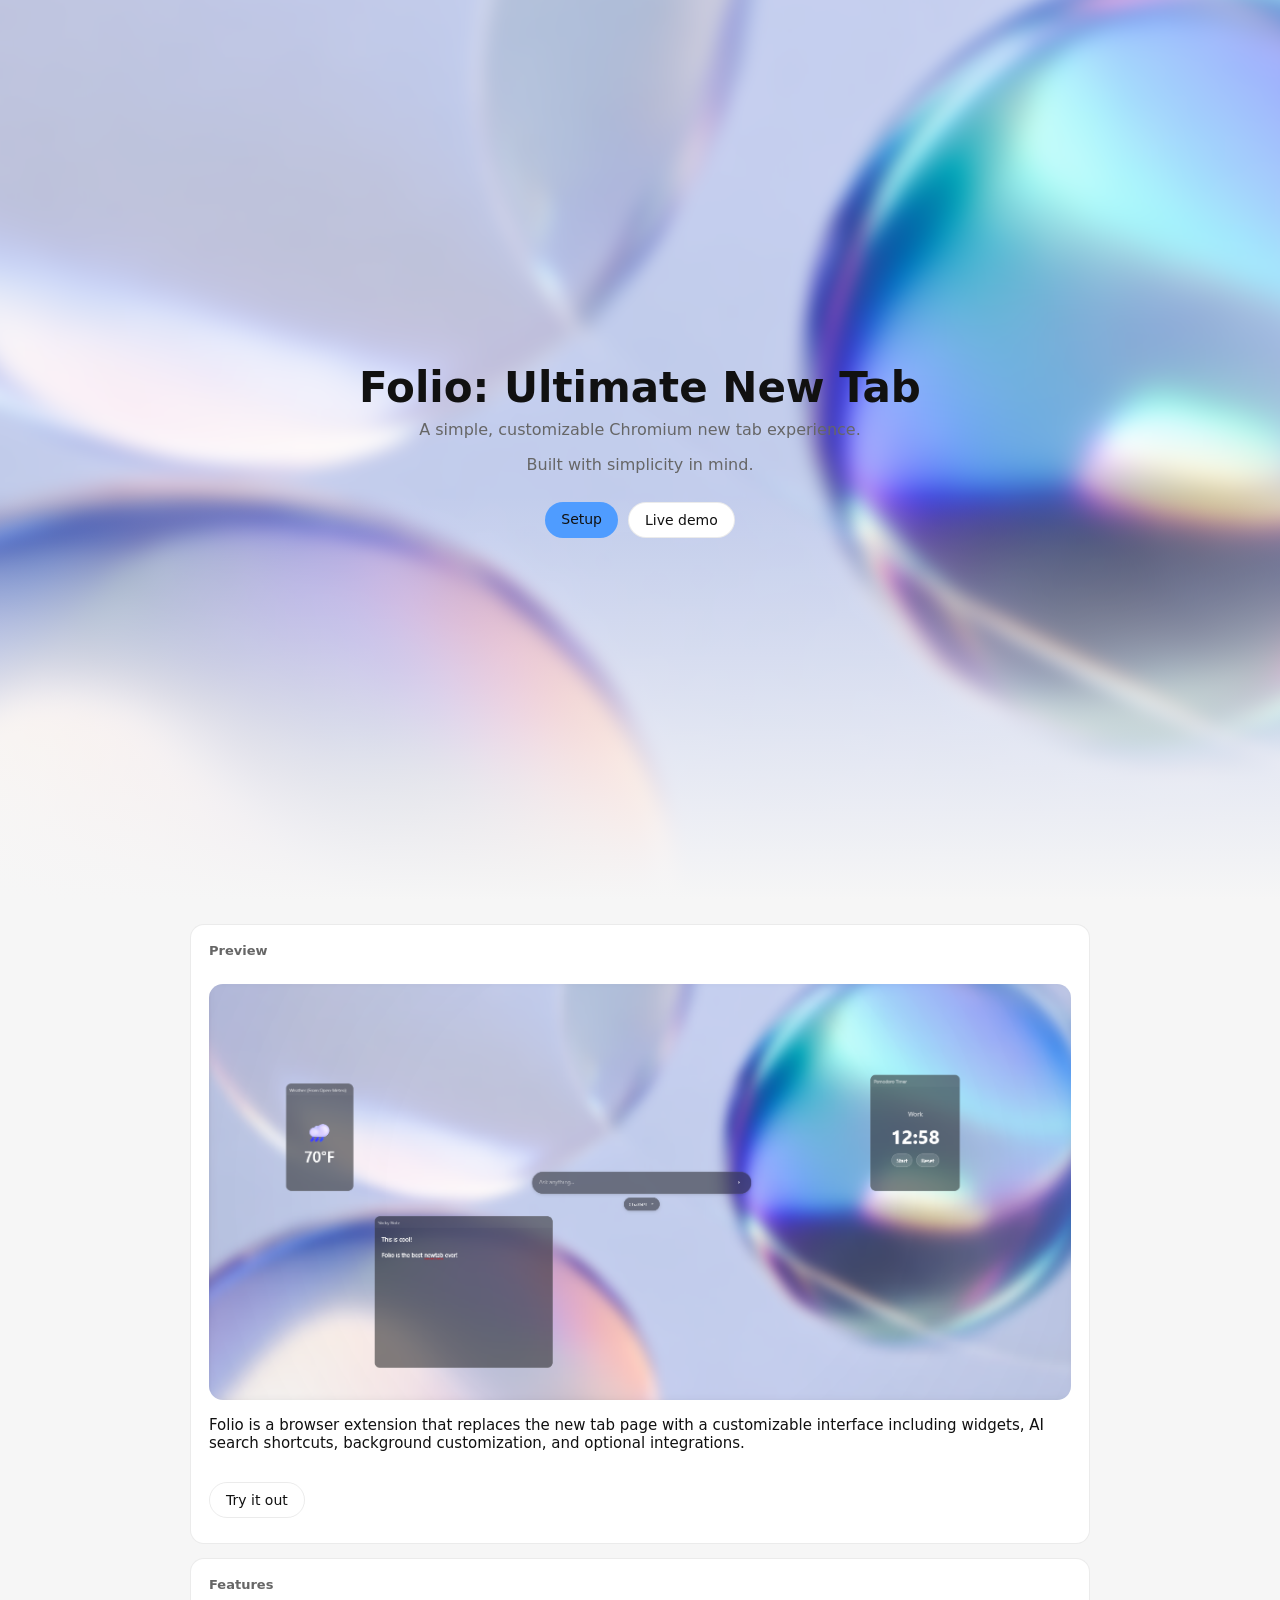
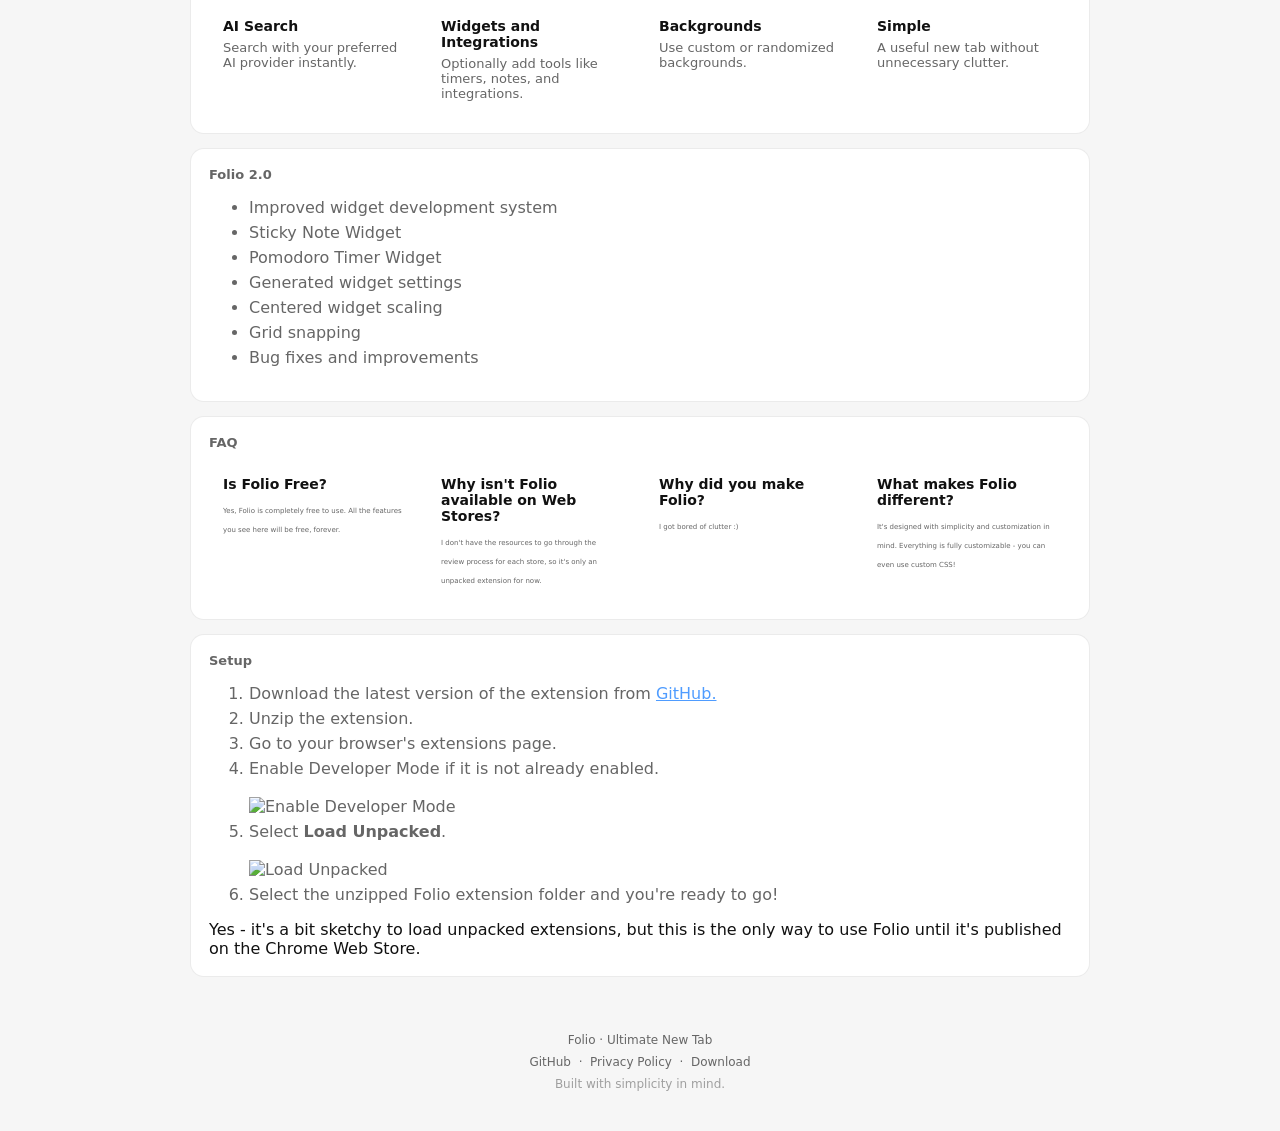
==== index.html @ f2524ee3 "More improvements :D" ====
<!DOCTYPE html>
<html lang="en">

<head>
    <meta charset="UTF-8">
    <meta name="viewport" content="width=device-width, initial-scale=1.0">

    <title>Folio: Ultimate New Tab</title>

    <link rel="icon" type="image/png" href="icons/Folio-Icon-Main.png">

    <meta name="description"
        content="Folio is a customizable Chromium new tab extension with AI search, widgets, integrations, and custom backgrounds.">

    <meta name="keywords" content="Folio, Chromium extension, new tab, browser extension, widgets, AI search">

    <meta name="author" content="Folio">

    <!-- Open Graph (Discord, Facebook, etc.) -->
    <meta property="og:title" content="Folio: Ultimate New Tab">
    <meta property="og:description" content="A simple, customizable Chromium new tab experience.">
    <meta property="og:image" content="icons/Folio-Icon-Main.png">
    <meta property="og:type" content="website">

    <!-- Twitter/X preview -->
    <meta name="twitter:card" content="summary">
    <meta name="twitter:title" content="Folio: Ultimate New Tab">
    <meta name="twitter:description" content="A simple, customizable Chromium new tab experience.">
    <meta name="twitter:image" content="icons/Folio-Icon-Main.png">

    <title>Folio: Ultimate New Tab</title>


    <link rel="stylesheet" href="styleVars.css">
    <style>
        * {
            box-sizing: border-box;
        }


        :root {
            --hero-dark-tint: 0.6;
            /* Dark mode image darkness */
            --hero-light-tint: 0;
            /* Light mode image darkness */
        }

        html {
            scroll-behavior: smooth;
        }

        body {
            margin: 0;
            min-height: 100vh;
            background: var(--bg);
            color: var(--text);
            font-family: system-ui, -apple-system, sans-serif;
        }


        .hero {
            height: 100vh;

            display: flex;
            flex-direction: column;
            justify-content: center;
            align-items: center;

            text-align: center;

            position: relative;
            overflow: hidden;
        }



        .hero::before {
            content: "";
            position: absolute;
            inset: -20px;

            background:
                linear-gradient(rgba(0, 0, 0, var(--hero-dark-tint)),
                    rgba(0, 0, 0, var(--hero-dark-tint))),
                url("theme_bg.png");

            background-size: cover;
            background-position: center;
            background-repeat: no-repeat;

            filter: blur(8px);
            transform: scale(1.05);

            z-index: 0;
        }


        .hero::after {
            content: "";
            position: absolute;
            inset: 0;

            background: linear-gradient(transparent 55%,
                    var(--bg) 100%);

            z-index: 1;
        }


        .hero>* {
            position: relative;
            z-index: 2;
        }


        @media (prefers-color-scheme: light) {

            .hero::before {
                background:
                    linear-gradient(rgba(0, 0, 0, var(--hero-light-tint)),
                        rgba(0, 0, 0, var(--hero-light-tint))),
                    url("theme_bg.png");
                background-size: cover;
                background-position: center;
                background-repeat: no-repeat;
            }

        }








        .hero {
            margin-bottom: 24px;
        }

        .hero h1 {
            font-size: 42px;
            margin: 0;
        }


        .hero p {
            margin: 8px;
            color: var(--muted);
        }


        .actions {
            display: flex;
            gap: 10px;
            margin-top: 20px;
        }


        .button {
            padding: 9px 16px;
            border-radius: 999px;
            text-decoration: none;
            color: var(--text);
            background: var(--accent);
            font-size: 14px;
            transition: 0.2s ease;
        }


        .button:hover {
            background: var(--button-hover-1);
            transform: translateY(-2px);
        }


        .secondary {
            background: var(--card);
            border: 1px solid var(--border);
            backdrop-filter: blur(18px);
        }


        .container {
            width: min(900px, calc(100% - 32px));
            margin: 24px auto;
        }


        .card {
            background: var(--card);
            backdrop-filter: blur(18px) saturate(120%);
            -webkit-backdrop-filter: blur(18px) saturate(120%);
            border: 1px solid var(--border);
            border-radius: 14px;
            padding: 18px;
            margin-bottom: 14px;
        }


        .title {
            font-size: 13px;
            color: var(--muted);
            font-weight: 700;
            margin-bottom: 12px;
        }


        .features {
            display: grid;
            grid-template-columns: repeat(auto-fit, minmax(180px, 1fr));
            gap: 10px;
        }


        .feature {
            background: rgba(255, 255, 255, .04);
            border-radius: 12px;
            padding: 14px;
        }


        .feature h3 {
            margin: 0 0 6px;
            font-size: 14px;
        }


        .feature p {
            margin: 0;
            font-size: 13px;
            color: var(--muted);
        }

        .feature p2 {
            margin: 0;
            font-size: 7px;
            color: var(--muted);
        }


        img.preview {
            width: 100%;
            border-radius: 14px;
            margin-top: 14px;
        }


        li {
            margin: 6px 0;
            color: var(--muted);
        }


        a {
            color: var(--accent);
        }





        .footer {
            width: min(900px, calc(100% - 32px));
            margin: 40px auto 24px;
            padding: 16px;
            text-align: center;
            color: var(--muted);
            font-size: 12px;
        }

        .footer a {
            color: var(--muted);
            text-decoration: none;
            transition: .15s ease;
        }

        .footer a:hover {
            color: var(--accent);
        }


        description {
            display: block;
            margin-top: 12px;
            color: var(--text);
            font-size: 15px;

        }
    </style>

</head>

<body>


    <div class="hero">

        <h1>Folio: Ultimate New Tab</h1>

        <p>
            A simple, customizable Chromium new tab experience.
        </p>

        <p>
            Built with simplicity in mind.
        </p>


        <div class="actions">

            <a class="button" href="#setup">
                Setup
            </a>

            <a class="button secondary" href="https://mcv-s.github.io/folio/newtab.html" target="_blank">
                Live demo
            </a>

        </div>

    </div>







    <div class="container">

        <div class="card">

            <div class="title">
                Preview
            </div>
            <img class="preview" src="Preview.png">

            <description>
                Folio is a browser extension that replaces the new tab page with a customizable interface including
                widgets, AI search shortcuts, background customization, and optional integrations.
            </description>

            <br><br>
            <a class="button secondary" href="https://mcv-s.github.io/folio/newtab.html" target="_blank">
                Try it out
            </a>
            <p></p>

        </div>











        <div class="card">

            <div class="title">
                Features
            </div>


            <div class="features">

                <div class="feature">
                    <h3>AI Search</h3>
                    <p>Search with your preferred AI provider instantly.</p>
                </div>


                <div class="feature">
                    <h3>Widgets and Integrations</h3>
                    <p>Optionally add tools like timers, notes, and integrations.</p>
                </div>


                <div class="feature">
                    <h3>Backgrounds</h3>
                    <p>Use custom or randomized backgrounds.</p>
                </div>


                <div class="feature">
                    <h3>Simple</h3>
                    <p>A useful new tab without unnecessary clutter.</p>
                </div>

            </div>

        </div>




        <div class="card">
            <div class="title">
                Folio 2.0
            </div>

            <ul>
                <li>Improved widget development system</li>
                <li>Sticky Note Widget</li>
                <li>Pomodoro Timer Widget</li>
                <li>Generated widget settings</li>
                <li>Centered widget scaling</li>
                <li>Grid snapping</li>
                <li>Bug fixes and improvements</li>
            </ul>

        </div>








        <div class="card">

            <div class="title">
                FAQ
            </div>


            <div class="features">

                <div class="feature">
                    <h3>Is Folio Free?</h3>
                    <p2>Yes, Folio is completely free to use. All the features you see here will be free, forever.</p2>
                </div>


                <div class="feature">
                    <h3>Why isn't Folio available on Web Stores?</h3>
                    <p2>I don't have the resources to go through the review process for each store, so it's only an
                        unpacked extension for now.</p2>
                </div>


                <div class="feature">
                    <h3>Why did you make Folio?</h3>
                    <p2>I got bored of clutter :)</p2>
                </div>


                <div class="feature">
                    <h3>What makes Folio different?</h3>
                    <p2>It's designed with simplicity and customization in mind. Everything is fully customizable - you
                        can even use custom CSS!</p2>
                </div>

            </div>

        </div>




















        <div class="card" id="setup">

            <div class="title">
                Setup
            </div>

            <ol>

                <li>
                    Download the latest version of the extension from
                    <a href="https://github.com/mcv-s/Folio/archive/refs/heads/main.zip">
                        GitHub.
                    </a>
                </li>

                <li>
                    Unzip the extension.
                </li>

                <li>
                    Go to your browser's extensions page.
                </li>

                <li>
                    Enable Developer Mode if it is not already enabled.
                    <br><br>

                    <img width="308" height="123" alt="Enable Developer Mode"
                        src="https://github.com/user-attachments/assets/767f98cd-f37e-45d5-9150-d7fd73e03e42">

                </li>

                <li>
                    Select <b>Load Unpacked</b>.
                    <br><br>

                    <img width="357" height="59" alt="Load Unpacked"
                        src="https://github.com/user-attachments/assets/76aefcd0-1b92-4b15-a7c2-3a8a6a1dd261">

                </li>

                <li>
                    Select the unzipped Folio extension folder and you're ready to go!
                </li>

            </ol>

            Yes - it's a bit sketchy to load unpacked extensions, but this is the only way to use Folio until it's
            published on the Chrome Web Store.

        </div>














    </div>




    <footer class="footer">

        <div>
            Folio · Ultimate New Tab
        </div>

        <div style="margin-top:8px;">
            <a href="https://github.com/mcv-s/folio">
                GitHub
            </a>
            &nbsp;·&nbsp;
            <a href="https://mcv-s.github.io/folio/privacy.html">
                Privacy Policy
            </a>
            &nbsp;·&nbsp;
            <a href="https://github.com/mcv-s/Folio/archive/refs/heads/main.zip">
                Download
            </a>
        </div>

        <div style="margin-top:8px; opacity:.6;">
            Built with simplicity in mind.
        </div>

    </footer>






</body>

</html>
---- styleVars.css ----
:root {
  --bg: #1e1e1e;
  --card: #2a2a2a;
  --text: #ffffff;
  --muted: #a0a0a0;
  --muted2: #cfcfcf;
  --accent: #4f9cff;
  --border: rgba(255, 255, 255, .08);
  --button-hover-1: #555;
}

@media (prefers-color-scheme: light) {
  :root {
    --bg: #f6f6f6;
    --card: #ffffff;
    --text: #111111;
    --muted: #666;
    --muted2: #2e2d2d;
    --accent: #4f9cff;
    --border: rgba(0, 0, 0, .08);
    --button-hover-1: #e0e0e0;
  }
}
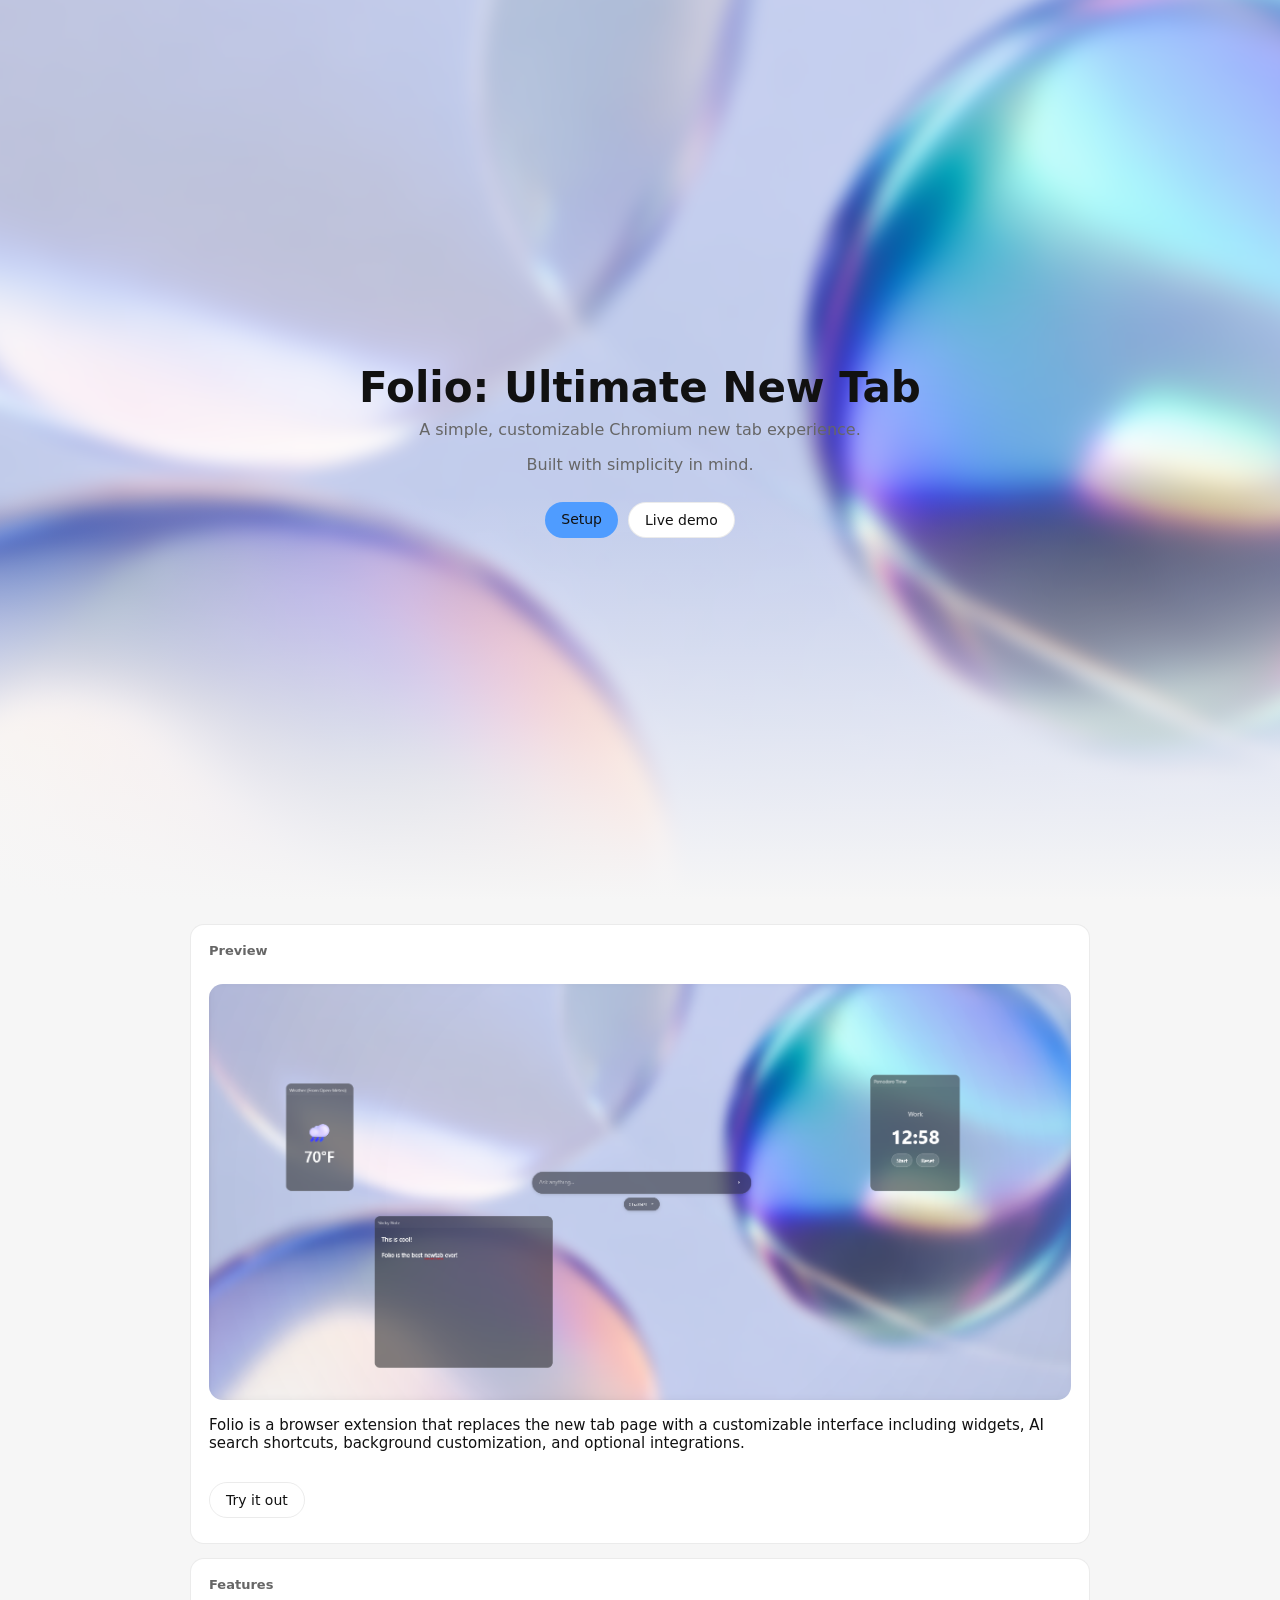
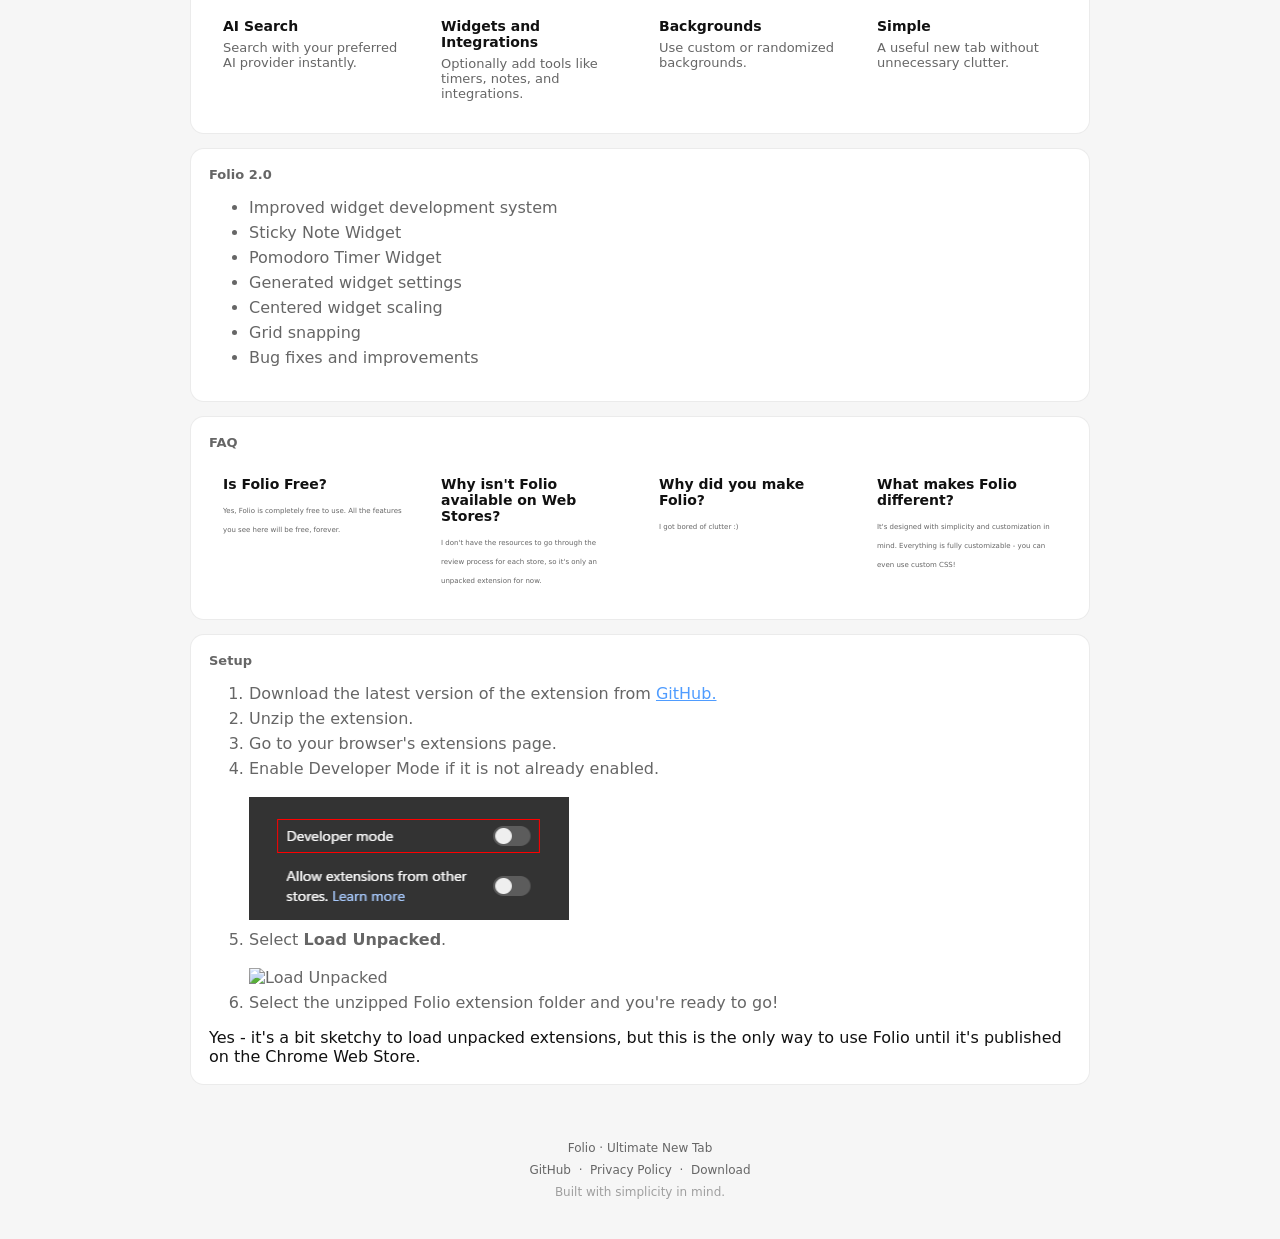
==== commit e05610de: "Fix image not loading on index.html" ====
--- a/index.html
+++ b/index.html
@@ -1,6 +1,7 @@
 <!DOCTYPE html>
 <html lang="en">
 
+    
 <head>
     <meta charset="UTF-8">
     <meta name="viewport" content="width=device-width, initial-scale=1.0">
@@ -313,7 +314,7 @@
                 Setup
             </a>
 
-            <a class="button secondary" href="https://mcv-s.github.io/folio/newtab.html" target="_blank">
+            <a class="button secondary" href="https://mcv-s.github.io/folio/popup.html?tab=1&preview=1" target="_blank">
                 Live demo
             </a>
 
@@ -342,7 +343,7 @@
             </description>
 
             <br><br>
-            <a class="button secondary" href="https://mcv-s.github.io/folio/newtab.html" target="_blank">
+            <a class="button secondary" href="https://mcv-s.github.io/folio/popup.html?tab=1&preview=1" target="_blank">
                 Try it out
             </a>
             <p></p>
@@ -506,8 +507,8 @@
                     Enable Developer Mode if it is not already enabled.
                     <br><br>
 
-                    <img width="308" height="123" alt="Enable Developer Mode"
-                        src="https://github.com/user-attachments/assets/767f98cd-f37e-45d5-9150-d7fd73e03e42">
+                    <img width="320" height="123" alt="Enable Developer Mode"
+                        src="/DeveloperModeImage.png">
 
                 </li>
 
@@ -582,4 +583,4 @@
 
 </body>
 
-</html>+</html>
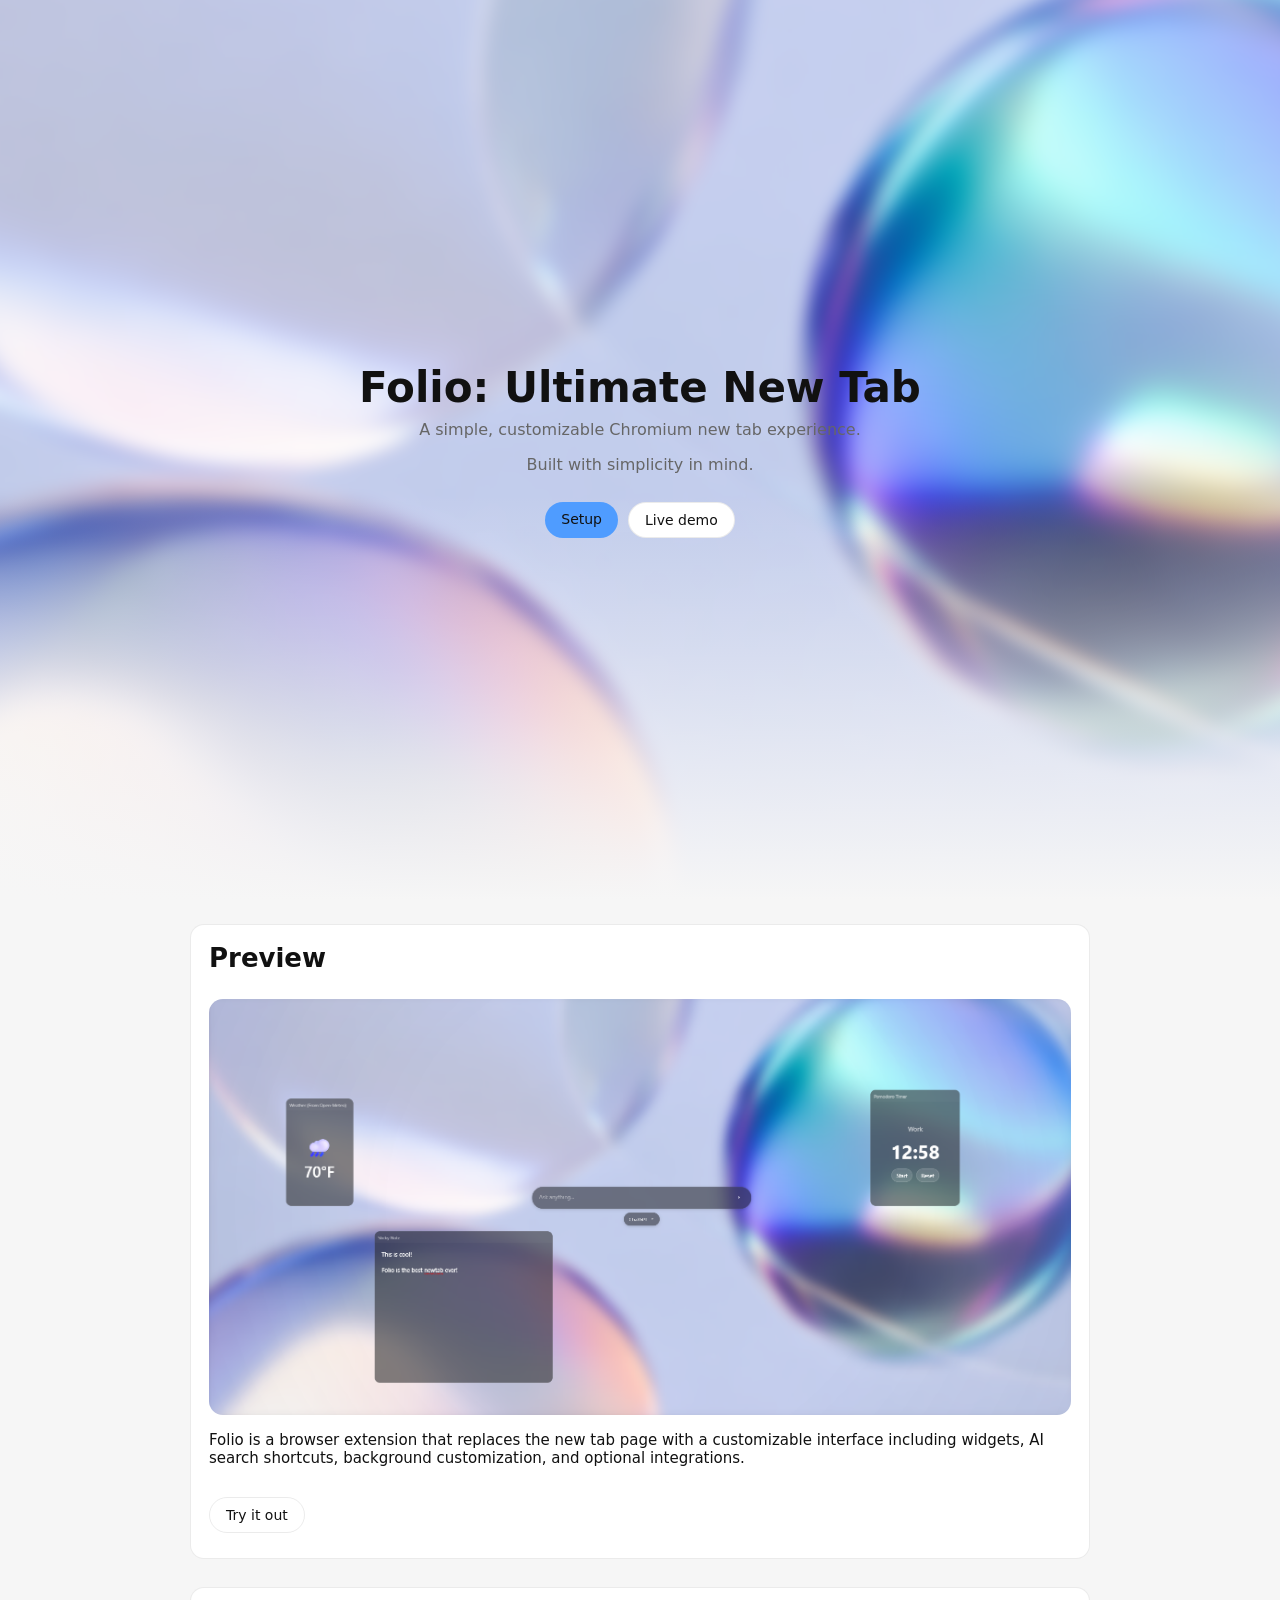
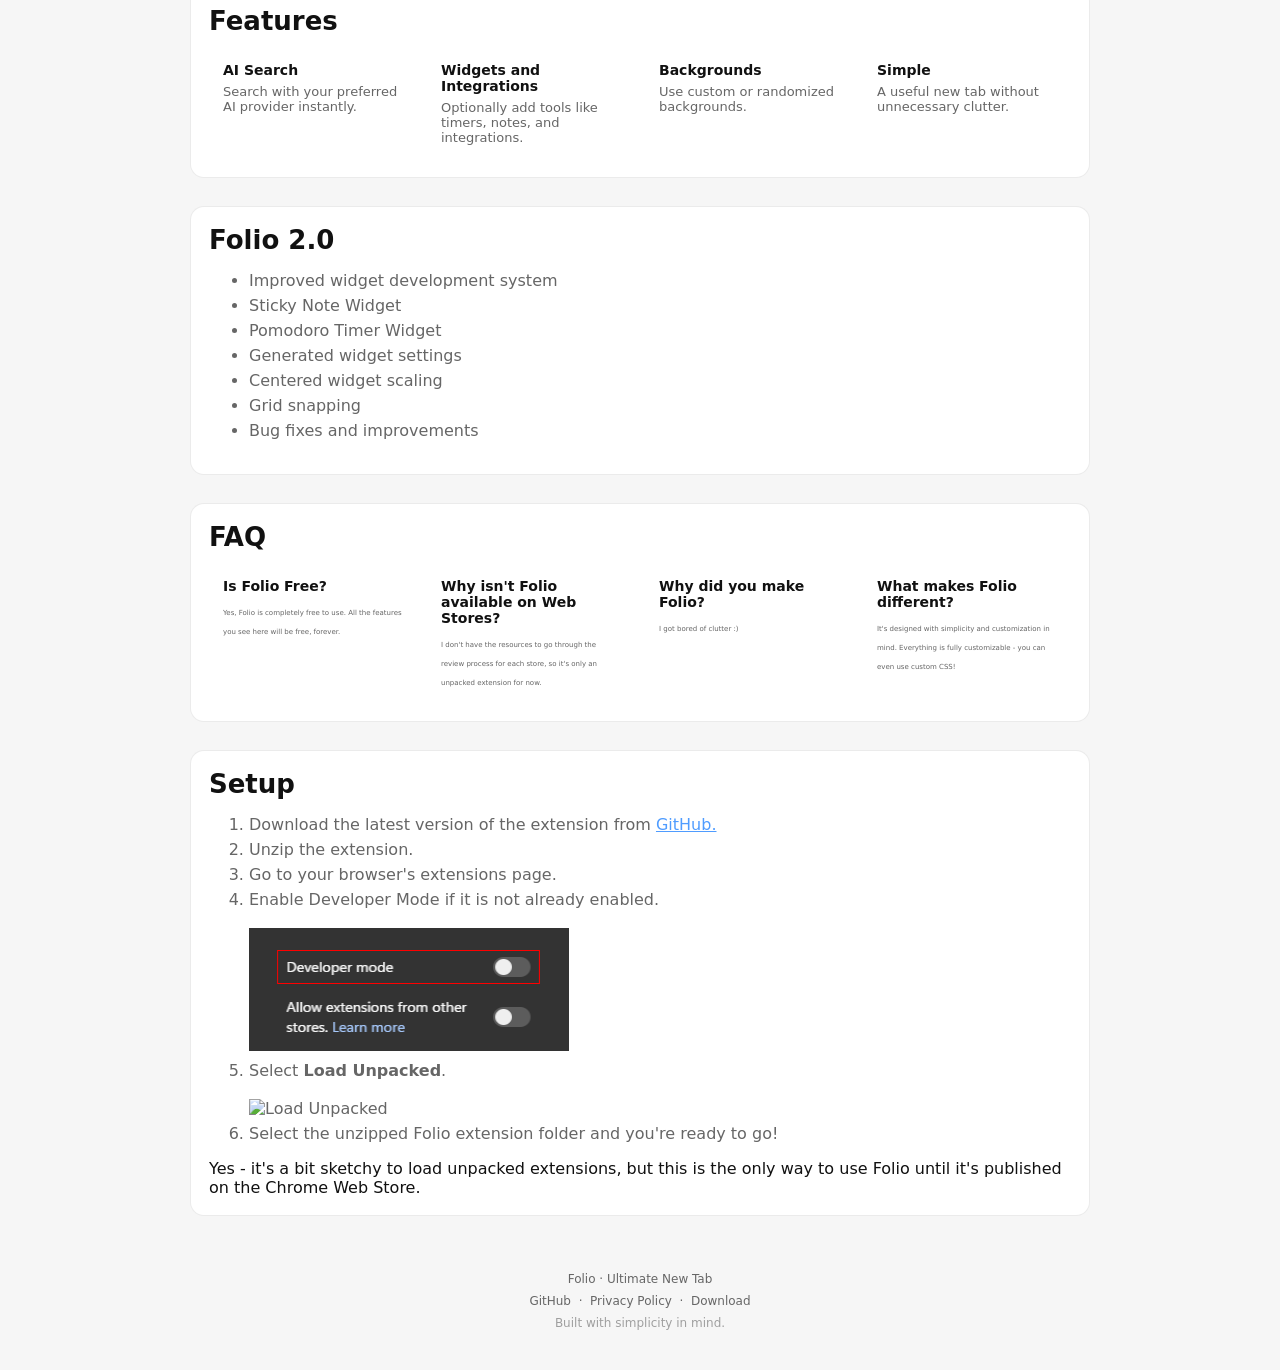
==== commit 31d9781d: "Add data import/export" ====
--- a/index.html
+++ b/index.html
@@ -195,13 +195,13 @@
             border: 1px solid var(--border);
             border-radius: 14px;
             padding: 18px;
-            margin-bottom: 14px;
+            margin-bottom: 28px;
         }
 
 
         .title {
-            font-size: 13px;
-            color: var(--muted);
+            font-size: 26px;
+            color: var(--text);
             font-weight: 700;
             margin-bottom: 12px;
         }
@@ -508,7 +508,7 @@
                     <br><br>
 
                     <img width="320" height="123" alt="Enable Developer Mode"
-                        src="/DeveloperModeImage.png">
+                        src="DeveloperModeImage.png">
 
                 </li>
 
--- a/styleVars.css
+++ b/styleVars.css
@@ -20,4 +20,7 @@
     --border: rgba(0, 0, 0, .08);
     --button-hover-1: #e0e0e0;
   }
-}+}
+
+
+
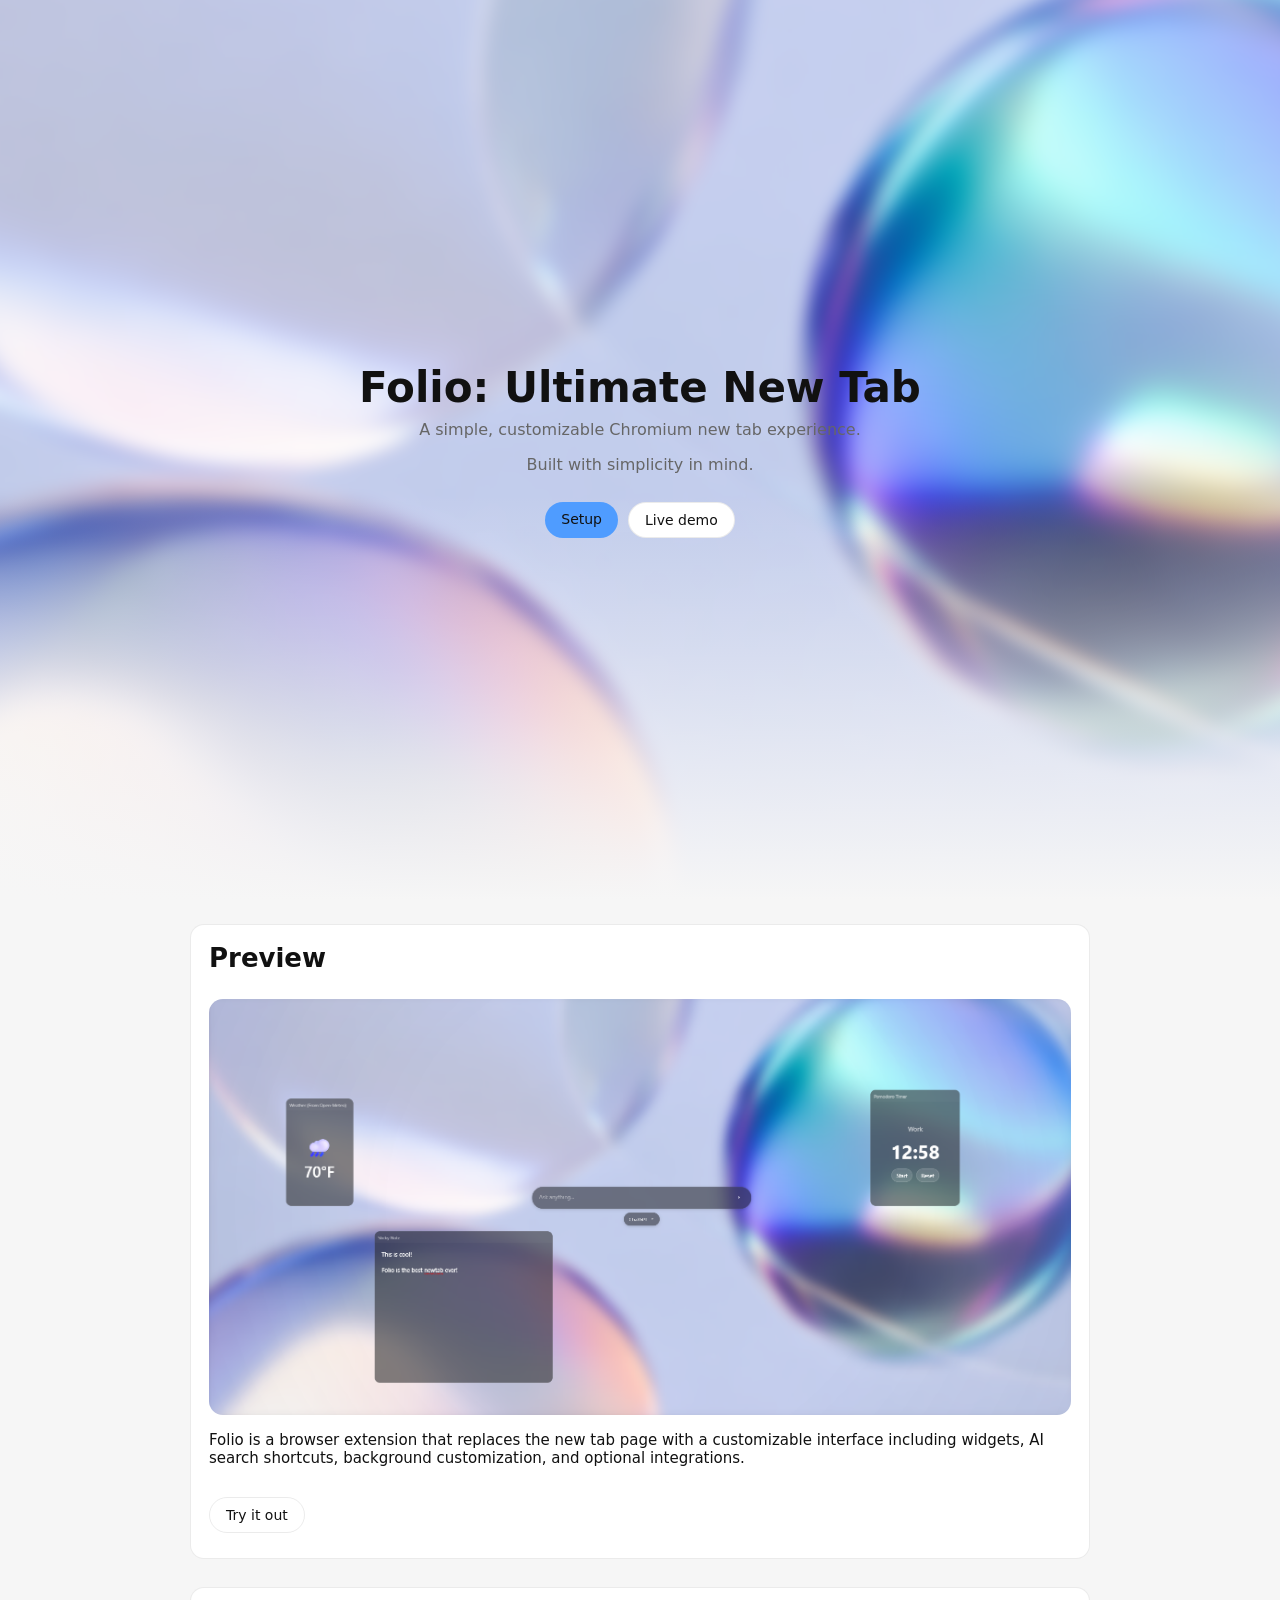
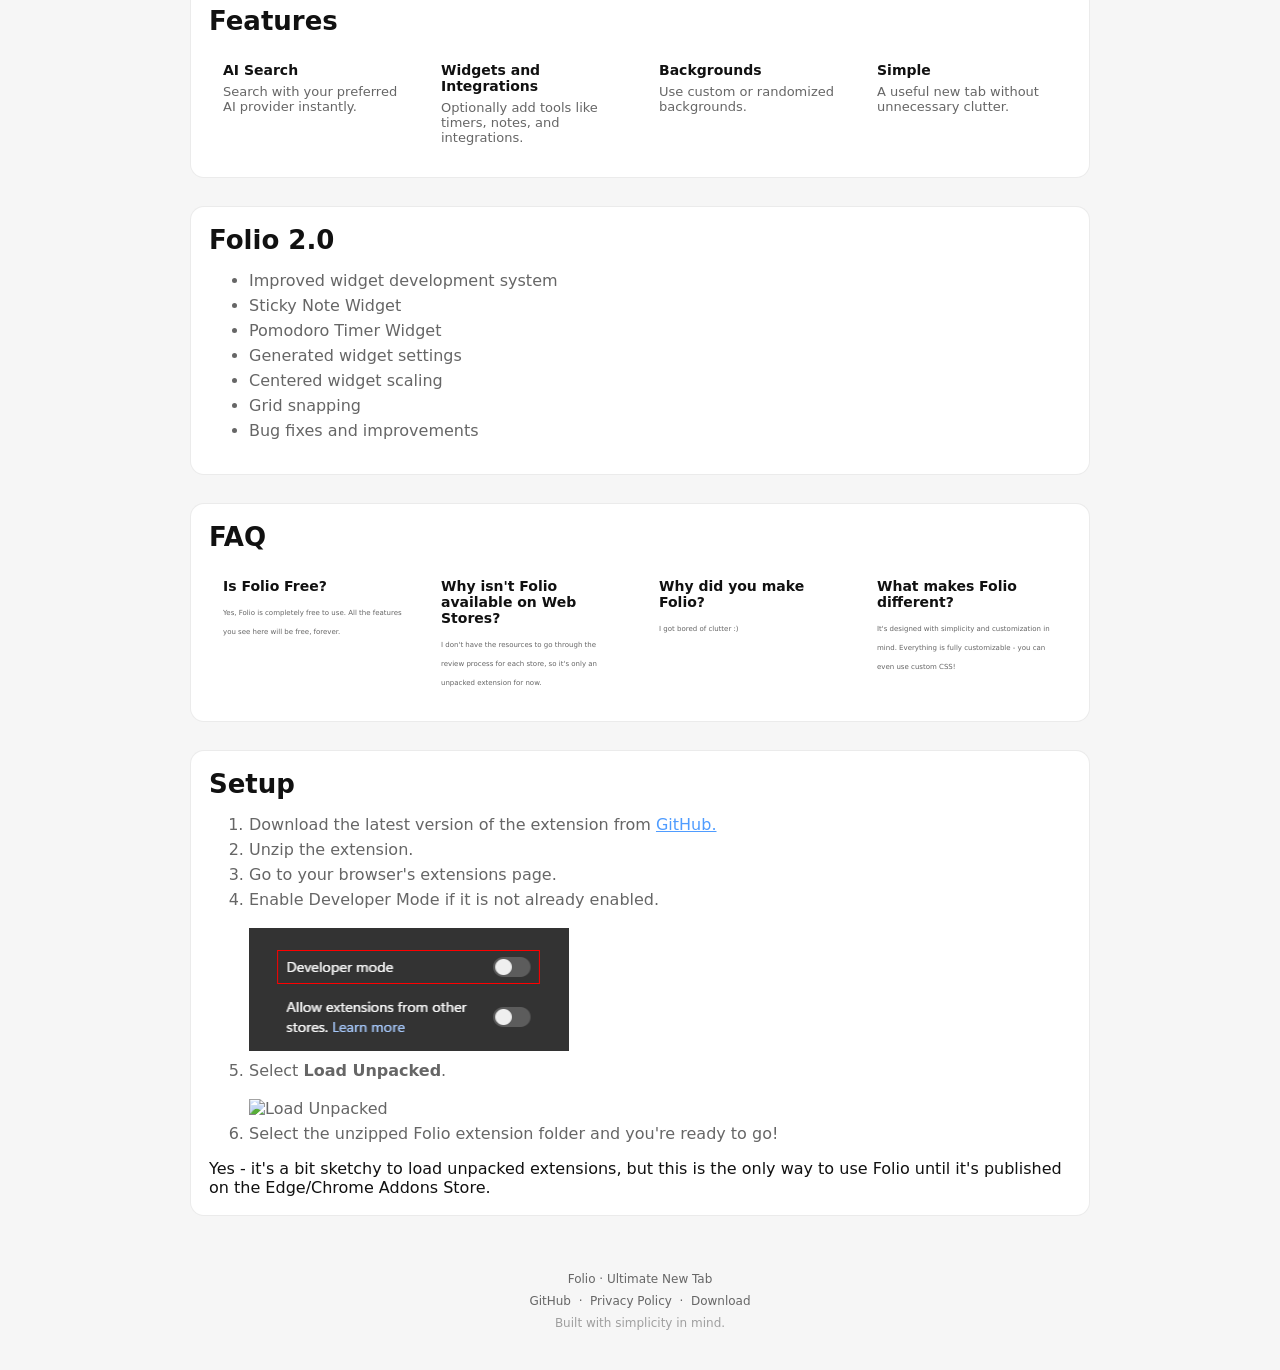
==== commit bceb2c84: "Add release notes, organize things" ====
--- a/index.html
+++ b/index.html
@@ -83,7 +83,7 @@
             background:
                 linear-gradient(rgba(0, 0, 0, var(--hero-dark-tint)),
                     rgba(0, 0, 0, var(--hero-dark-tint))),
-                url("theme_bg.png");
+                url("Images/theme_bg.png");
 
             background-size: cover;
             background-position: center;
@@ -335,7 +335,7 @@
             <div class="title">
                 Preview
             </div>
-            <img class="preview" src="Preview.png">
+            <img class="preview" src="Images/Preview.png">
 
             <description>
                 Folio is a browser extension that replaces the new tab page with a customizable interface including
@@ -508,7 +508,7 @@
                     <br><br>
 
                     <img width="320" height="123" alt="Enable Developer Mode"
-                        src="DeveloperModeImage.png">
+                        src="Images/DeveloperModeImage.png">
 
                 </li>
 
@@ -528,7 +528,7 @@
             </ol>
 
             Yes - it's a bit sketchy to load unpacked extensions, but this is the only way to use Folio until it's
-            published on the Chrome Web Store.
+            published on the Edge/Chrome Addons Store.
 
         </div>
 
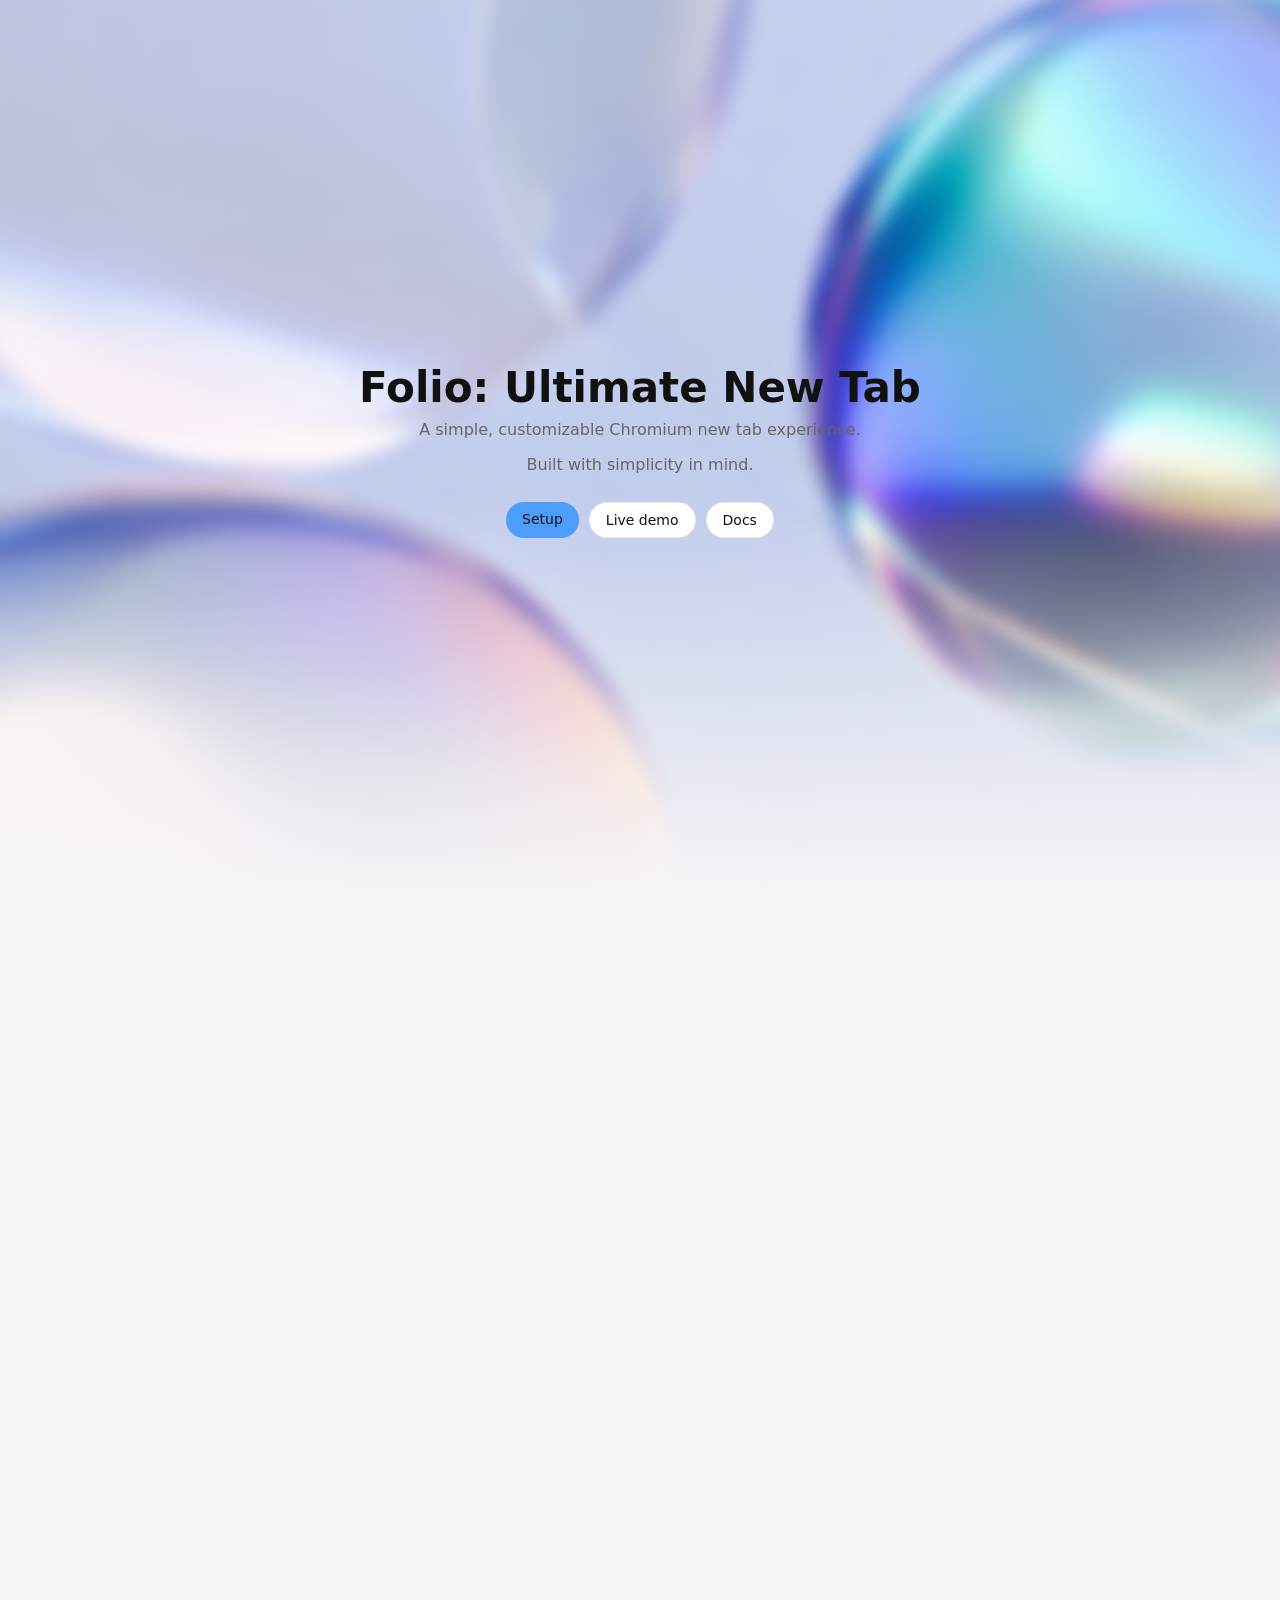
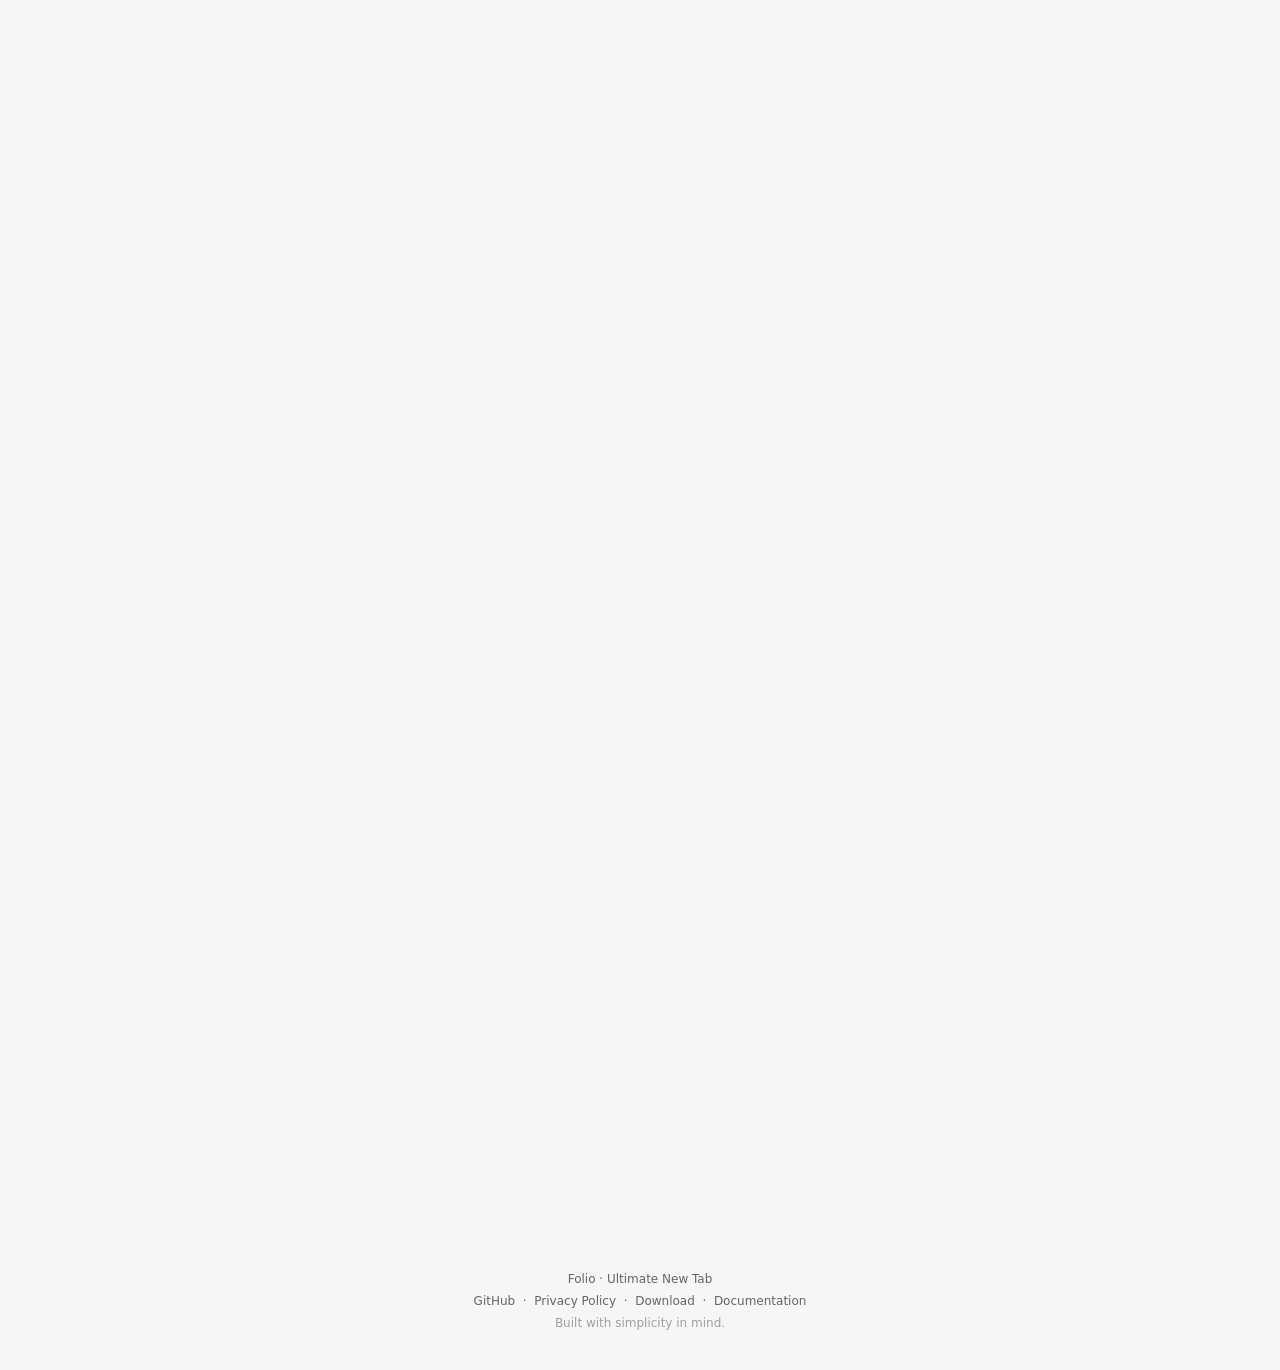
==== commit c16fcc73: "Update docs, add images" ====
--- a/index.html
+++ b/index.html
@@ -1,7 +1,7 @@
 <!DOCTYPE html>
 <html lang="en">
 
-    
+
 <head>
     <meta charset="UTF-8">
     <meta name="viewport" content="width=device-width, initial-scale=1.0">
@@ -318,6 +318,10 @@
                 Live demo
             </a>
 
+            <a class="button secondary" href="https://mcv-s.github.io/folio/docs/page.html#home" target="_blank">
+                Docs
+            </a>
+
         </div>
 
     </div>
@@ -507,8 +511,7 @@
                     Enable Developer Mode if it is not already enabled.
                     <br><br>
 
-                    <img width="320" height="123" alt="Enable Developer Mode"
-                        src="Images/DeveloperModeImage.png">
+                    <img width="320" height="123" alt="Enable Developer Mode" src="Images/DeveloperModeImage.png">
 
                 </li>
 
@@ -568,6 +571,10 @@
             <a href="https://github.com/mcv-s/Folio/archive/refs/heads/main.zip">
                 Download
             </a>
+            &nbsp;·&nbsp;
+            <a href="https://mcv-s.github.io/folio/docs/page.html#home">
+                Documentation
+            </a>
         </div>
 
         <div style="margin-top:8px; opacity:.6;">
@@ -579,8 +586,6 @@
 
 
 
-
-
 </body>
 
-</html>
+</html>
